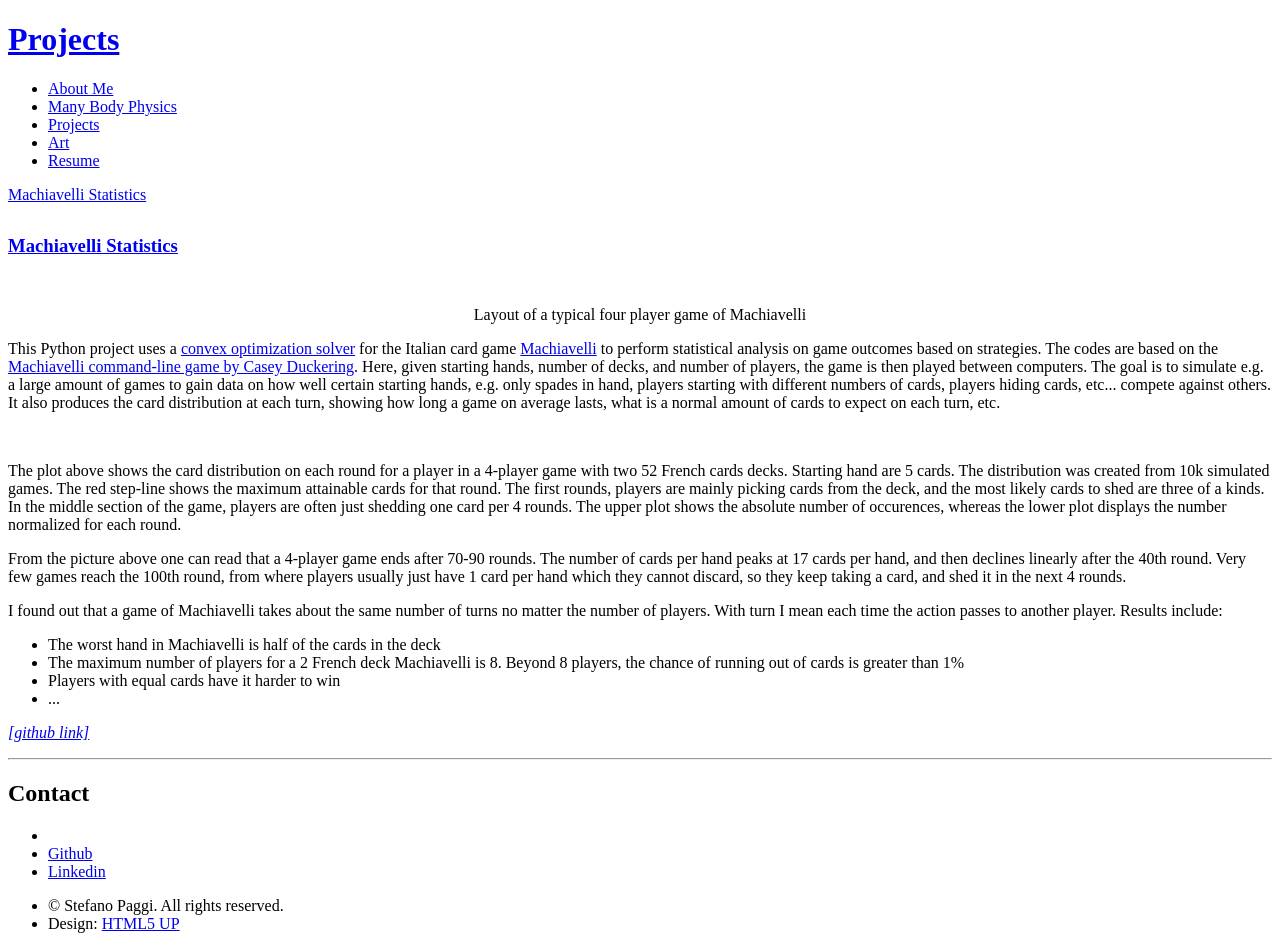
==== projects.html @ 563236f2 "Add files via upload" ====
<!DOCTYPE HTML>
<!--
	Helios by HTML5 UP
	html5up.net | @ajlkn
	Free for personal and commercial use under the CCA 3.0 license (html5up.net/license)
-->
<html>

<head>
	<title>Projects</title>
	<meta charset="utf-8" />
	<meta name="viewport" content="width=device-width, initial-scale=1, user-scalable=no" />
	<link rel="stylesheet" href="assets/css/main.css" />
	<noscript>
		<link rel="stylesheet" href="assets/css/noscript.css" />
	</noscript>
</head>

<body class="no-sidebar is-preload">
	<div id="page-wrapper">

		<!-- Header -->
		<div id="header_home">

			<!-- Inner -->
			<div class="inner">
				<header>
					<h1><a href="#" id="logo">Projects</a></h1>
				</header>
			</div>

			<!-- Nav -->
			<nav id="nav">
				<ul>
					<li><a href="home.html">About Me</a></li>
					<li><a href="research.html">Many Body Physics</a></li>
					<li><a href="#">Projects</a></li>
					<li><a href="art.html">Art</a></li>
					<li><a href="resume.html">Resume</a></li>
				</ul>
			</nav>

		</div>

		<!-- Main -->
		<div class="wrapper style1">

			<div class="container">
				<div class="row gtr-200">
					<div class="col-2 col-12-mobile" id="content">

					</div>
					<div class="col-3 col-12-mobile" id="content">
						<p><a href="#machiavelli">Machiavelli Statistics</a></p>
					</div>
					<div class="col-5 col-12-mobile" id="content">


						<article id="main" class="special">

							<h3 style="line-height: 2.5em"><a id="machiavelli" href="#">Machiavelli Statistics</a></h3>
							<figure class="image featured">
								<img src="images/layout3.png" alt="" />
								<figcaption>
									<center>
										Layout of a typical four player game of Machiavelli
									</center>
								</figcaption>
							</figure>
							<p>
								This Python project uses a <a href="https://en.wikipedia.org/wiki/Convex_optimization"
									target="_blank">convex optimization solver</a>
								for the Italian card game <a
									href="https://en.wikipedia.org/wiki/Machiavelli_(Italian_card_game)"
									target="_blank">Machiavelli</a>
								to perform statistical analysis on game outcomes based on strategies.

								The codes are based on the <a href="https://github.com/cduck/machiavelli"
									target="_blank">Machiavelli command-line game by Casey
									Duckering</a>. Here, given starting hands, number of
								decks, and number of players,
								the game is then played between computers. The goal is to simulate e.g. a large amount
								of games to gain data on how well certain starting hands, e.g. only spades in hand,
								players
								starting with different numbers of cards, players hiding cards, etc... compete against
								others.

								It also produces the card distribution at each turn, showing how long a game on
								average lasts, what is a normal amount of cards to expect on each turn, etc.

							</p>

<figure class="image featured">
								<img src="images/machia_4player_stats.png" alt="" />
								<figcaption>
									<center>
									</center>
								</figcaption>
							</figure>
							
							<p>
								The plot above shows the card distribution on each round for a player in a 4-player game
								with two 52 French cards decks.
								Starting hand are 5 cards.
								The distribution was created from 10k simulated games.
								The red step-line shows the maximum attainable cards for that round. The first rounds,
								players are mainly picking cards from
								the deck, and the most likely cards to shed are three of a kinds. In the middle section
								of the game, players are often just shedding
								one card per 4 rounds.
								The upper plot shows the absolute number of occurences, whereas the lower plot displays
								the number normalized for each round.
							</p>
							<p>
								From the picture above one can read that a 4-player game ends after 70-90 rounds. The
								number of cards per hand peaks at 17 cards per hand, and
								then declines linearly after the 40th round. Very few games reach the 100th round, from
								where players usually just have 1 card per hand which they
								cannot discard, so they keep taking a card, and shed it in the next 4 rounds.

							</p>

							<p>
								I found out that a game of Machiavelli takes about the same number of turns no matter
								the
								number of players.
								With turn I mean each time the action passes to another player.
								Results include:
							<ul>
								<li>The worst hand in Machiavelli is half of the cards in the deck</li>
								<li>The maximum number of players for a 2 French deck Machiavelli is 8. Beyond 8
									players,
									the chance of running out of cards is greater than 1%</li>
								<li>
									Players with equal cards have it harder to win
								</li>
								<li>...</li>
							</ul>
							</p>
							<p>
								<a href="https://github.com/paggist/MachiavelliStatistics/tree/main" target="_blank"><i>[github link]</i></a>
							</p>
							<p></p>
							<p></p>
						</article>

					</div>
					<hr />
				</div>
			</div>

		</div>

		<!-- Footer -->
		<div id="footer">
			<div class="container">

				<div class="row">
					<div class="col-12">

						<!-- Contact -->
						<section class="contact">
							<header>
								<h2>Contact</h2>
							</header>

							<ul class="icons">


								<li><a href="mailto:stefanopaggi@ymail.com" class="fa fa-envelope"></a></li>

								<li><a href="https://github.com/paggist" target="_blank"
										class="icon brands fa-github"><span class="label">Github</span></a></li>
								<li><a href="https://www.linkedin.com/in/spaggi" class="icon brands fa-linkedin-in"
										target="_blank"><span class="label">Linkedin</span></a>
								</li>
							</ul>
						</section>

						<!-- Copyright -->
						<div class="copyright">
							<ul class="menu">
								<li>&copy; Stefano Paggi. All rights reserved.</li>
								<li>Design: <a href="http://html5up.net">HTML5 UP</a></li>
							</ul>
						</div>

					</div>

				</div>
			</div>
		</div>

	</div>

	<!-- Scripts -->
	<script src="assets/js/jquery.min.js"></script>
	<script src="assets/js/jquery.dropotron.min.js"></script>
	<script src="assets/js/jquery.scrolly.min.js"></script>
	<script src="assets/js/jquery.scrollex.min.js"></script>
	<script src="assets/js/browser.min.js"></script>
	<script src="assets/js/breakpoints.min.js"></script>
	<script src="assets/js/util.js"></script>
	<script src="assets/js/main.js"></script>

</body>

</html>
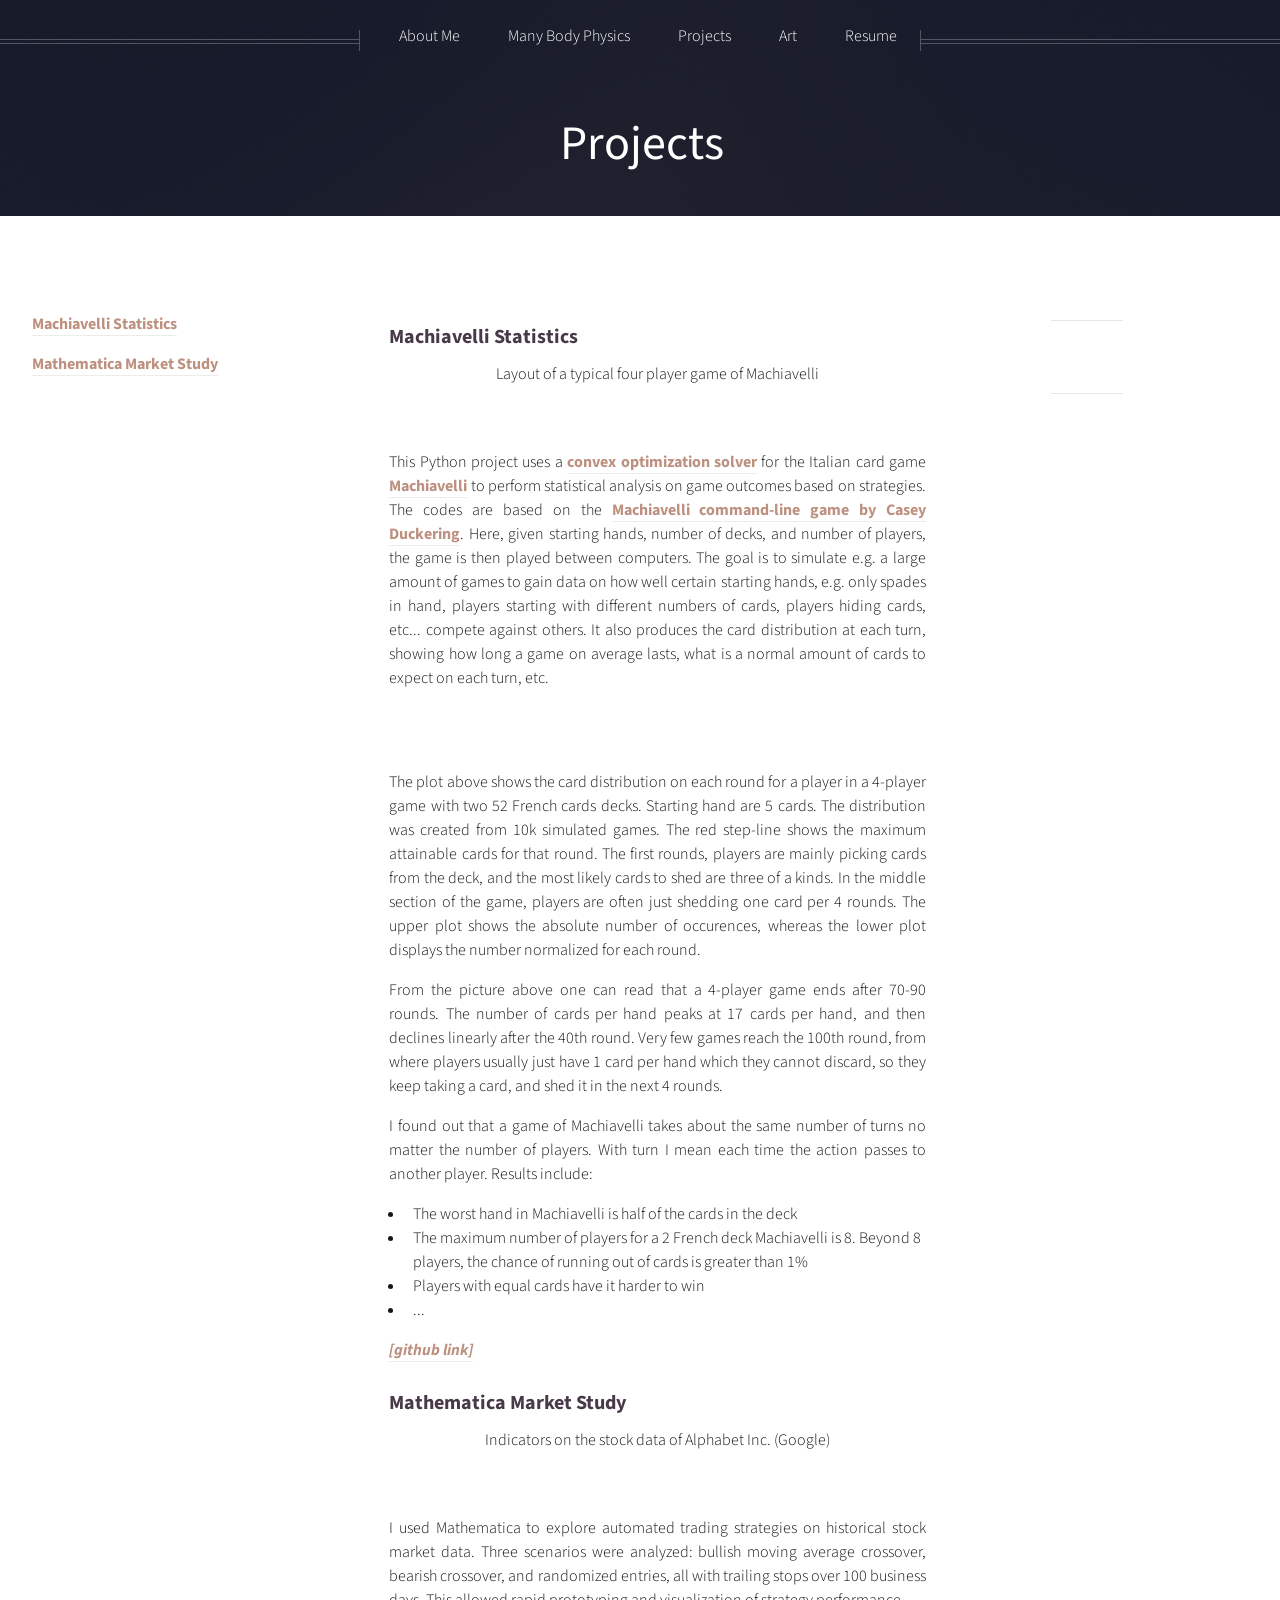
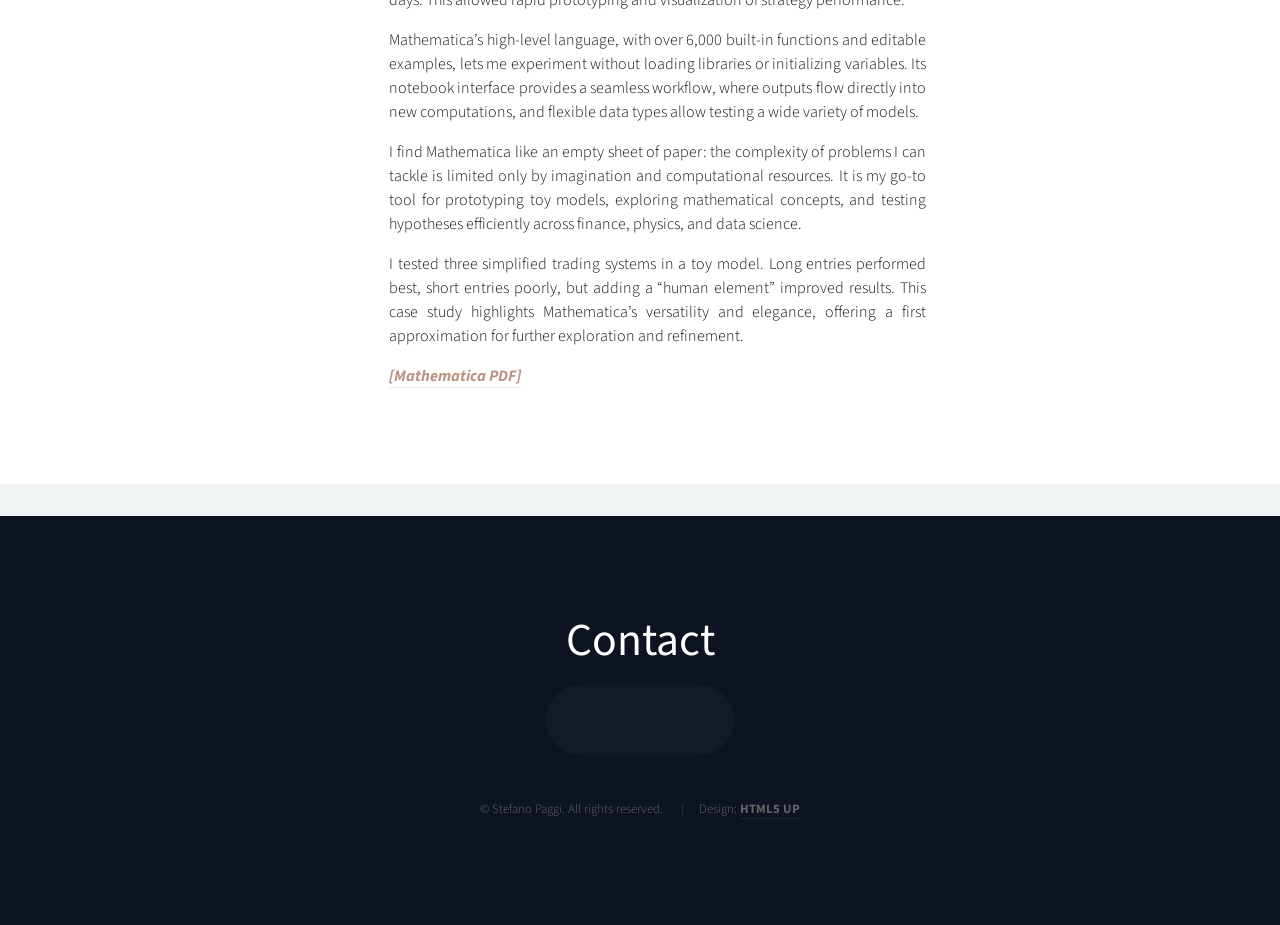
==== commit 82faf5a0: "updated projects" ====
--- a/projects.html
+++ b/projects.html
@@ -25,14 +25,14 @@
 			<!-- Inner -->
 			<div class="inner">
 				<header>
-					<h1><a href="#" id="logo">Projects</a></h1>
+					<h1>Projects</h1>
 				</header>
 			</div>
 
 			<!-- Nav -->
 			<nav id="nav">
 				<ul>
-					<li><a href="home.html">About Me</a></li>
+					<li><a href="index.html">About Me</a></li>
 					<li><a href="research.html">Many Body Physics</a></li>
 					<li><a href="#">Projects</a></li>
 					<li><a href="art.html">Art</a></li>
@@ -47,13 +47,15 @@
 
 			<div class="container">
 				<div class="row gtr-200">
-					<div class="col-2 col-12-mobile" id="content">
-
-					</div>
+					
 					<div class="col-3 col-12-mobile" id="content">
-						<p><a href="#machiavelli">Machiavelli Statistics</a></p>
-					</div>
-					<div class="col-5 col-12-mobile" id="content">
+					  <p><a href="#machiavelli">Machiavelli Statistics</a></p>
+					  <p><a href="#marketstudy">Mathematica Market Study</a></p>
+					</div>
+					<div class="col-1 col-12-mobile" id="content">
+
+					</div>
+					<div class="col-5 col-12-mobile" id="sidebar_center">
 
 
 						<article id="main" class="special">
@@ -143,7 +145,31 @@
 							<p></p>
 							<p></p>
 						</article>
-
+<article id="main" class="special">
+
+							<h3 style="line-height: 2.5em"><a id="marketstudy" href="#">Mathematica Market Study</a></h3>
+							<figure class="image featured">
+								<img src="images/marketdata.png" alt="" />
+								<figcaption>
+									<center>
+										Indicators on the stock data of Alphabet Inc. (Google)
+									</center>
+								</figcaption>
+							</figure>
+							<p>
+							  I used Mathematica to explore automated trading strategies on historical stock market data. Three scenarios were analyzed: bullish moving average crossover, bearish crossover, and randomized entries, all with trailing stops over 100 business days. This allowed rapid prototyping and visualization of strategy performance.
+</p><p>
+Mathematica’s high-level language, with over 6,000 built-in functions and editable examples, lets me experiment without loading libraries or initializing variables. Its notebook interface provides a seamless workflow, where outputs flow directly into new computations, and flexible data types allow testing a wide variety of models.
+</p><p>
+I find Mathematica like an empty sheet of paper: the complexity of problems I can tackle is limited only by imagination and computational resources. It is my go-to tool for prototyping toy models, exploring mathematical concepts, and testing hypotheses efficiently across finance, physics, and data science.
+</p><p>
+							  I tested three simplified trading systems in a toy model. Long entries performed best, short entries poorly, but adding a “human element” improved results. This case study highlights Mathematica’s versatility and elegance, offering a first approximation for further exploration and refinement.
+							</p>
+
+		<p>
+								<a href="marcon_casestudy_mathematica_v3.pdf" target="_blank"><i>[Mathematica PDF]</i></a>
+		</p>
+</article>
 					</div>
 					<hr />
 				</div>
@@ -205,4 +231,4 @@
 
 </body>
 
-</html>+</html>
--- a/assets/css/main.css
+++ b/assets/css/main.css
@@ -0,0 +1,3380 @@
+@import url("https://fonts.googleapis.com/css?family=Source+Sans+Pro:300,300italic,400,400italic,600");
+@import url("fontawesome-all.min.css");
+
+/*
+	Helios by HTML5 UP
+	html5up.net | @ajlkn
+	Free for personal and commercial use under the CCA 3.0 license (html5up.net/license)
+*/
+
+html, body, div, span, applet, object,
+iframe, h1, h2, h3, h4, h5, h6, p, blockquote,
+pre, a, abbr, acronym, address, big, cite,
+code, del, dfn, em, img, ins, kbd, q, s, samp,
+small, strike, strong, sub, sup, tt, var, b,
+u, i, center, dl, dt, dd, ol, ul, li, fieldset,
+form, label, legend, table, caption, tbody,
+tfoot, thead, tr, th, td, article, aside,
+canvas, details, embed, figure, figcaption,
+footer, header, hgroup, menu, nav, output, ruby,
+section, summary, time, mark, audio, video {
+	margin: 0;
+	padding: 0;
+	border: 0;
+	font-size: 100%;
+	font: inherit;
+	vertical-align: baseline;}
+
+article, aside, details, figcaption, figure,
+footer, header, hgroup, menu, nav, section {
+	display: block;}
+
+body {
+	line-height: 1;
+}
+
+ol, ul {
+	list-style: none;
+}
+
+blockquote, q {
+	quotes: none;
+}
+
+	blockquote:before, blockquote:after, q:before, q:after {
+		content: '';
+		content: none;
+	}
+
+table {
+	border-collapse: collapse;
+	border-spacing: 0;
+}
+
+body {
+	-webkit-text-size-adjust: none;
+}
+
+mark {
+	background-color: transparent;
+	color: inherit;
+}
+
+input::-moz-focus-inner {
+	border: 0;
+	padding: 0;
+}
+
+input, select, textarea {
+	-moz-appearance: none;
+	-webkit-appearance: none;
+	-ms-appearance: none;
+	appearance: none;
+}
+
+/* Basic */
+
+	html {
+		box-sizing: border-box;
+	}
+
+	*, *:before, *:after {
+		box-sizing: inherit;
+	}
+
+	body {
+		background: #f0f4f4;
+		color: #171717;
+		font-size: 15pt;
+		line-height: 1.85em;
+		font-family: 'Source Sans Pro', sans-serif;
+		font-weight: 300;
+	}
+
+		body.is-preload *, body.is-preload *:before, body.is-preload *:after {
+			-moz-animation: none !important;
+			-webkit-animation: none !important;
+			-ms-animation: none !important;
+			animation: none !important;
+			-moz-transition: none !important;
+			-webkit-transition: none !important;
+			-ms-transition: none !important;
+			transition: none !important;
+		}
+
+	input, textarea, select {
+		font-size: 15pt;
+		line-height: 1.85em;
+		font-family: 'Source Sans Pro', sans-serif;
+		font-weight: 300;
+	}
+
+	h1, h2, h3, h4, h5, h6 {
+		font-weight: 400;
+		color: #483949;
+		line-height: 1.25em;
+	}
+
+	h1 a, h2 a, h3 a, h4 a, h5 a, h6 a {
+		color: inherit;
+		text-decoration: none;
+		border-bottom-color: transparent;
+	}
+
+	h1 strong, h2 strong, h3 strong, h4 strong, h5 strong, h6 strong {
+		font-weight: 600;
+	}
+
+	h2 {
+		font-size: 2.85em;
+	}
+
+	h3 {
+		font-size: 1.25em;
+	}
+
+	h4 {
+		font-size: 1em;
+		margin: 0 0 0.25em 0;
+	}
+
+	strong, b {
+		font-weight: 400;
+		color: #483949;
+	}
+
+	em, i {
+		font-style: italic;
+	}
+
+	a {
+	    color: #bd907f;
+	    font-weight: bold;
+		border-bottom: solid 1px rgba(128, 128, 128, 0.15);
+		text-decoration: none;
+		-moz-transition: background-color 0.35s ease-in-out, color 0.35s ease-in-out, border-bottom-color 0.35s ease-in-out;
+		-webkit-transition: background-color 0.35s ease-in-out, color 0.35s ease-in-out, border-bottom-color 0.35s ease-in-out;
+		-ms-transition: background-color 0.35s ease-in-out, color 0.35s ease-in-out, border-bottom-color 0.35s ease-in-out;
+		transition: background-color 0.35s ease-in-out, color 0.35s ease-in-out, border-bottom-color 0.35s ease-in-out;
+	}
+
+		a:hover {
+			color: #ef8376;
+			border-bottom-color: transparent;
+		}
+
+	sub {
+		position: relative;
+		top: 0.5em;
+		font-size: 0.8em;
+	}
+
+	sup {
+		position: relative;
+		top: -0.5em;
+		font-size: 0.8em;
+	}
+
+	blockquote {
+		border-left: solid 0.5em #ddd;
+		padding: 1em 0 1em 2em;
+		font-style: italic;
+	}
+
+	p, ul, ol, dl, table {
+		margin-bottom: 1em;
+	}
+
+	p {
+		text-align: justify;
+	}
+
+	br.clear {
+		clear: both;
+	}
+
+	hr {
+		position: relative;
+		display: block;
+		border: 0;
+		top: 4.5em;
+		margin-bottom: 9em;
+		height: 6px;
+		border-top: solid 1px rgba(128, 128, 128, 0.2);
+		border-bottom: solid 1px rgba(128, 128, 128, 0.2);
+	}
+
+		hr:before, hr:after {
+			content: '';
+			position: absolute;
+			top: -8px;
+			display: block;
+			width: 1px;
+			height: 21px;
+			background: rgba(128, 128, 128, 0.2);
+		}
+
+		hr:before {
+			left: -1px;
+		}
+
+		hr:after {
+			right: -1px;
+		}
+
+	.timestamp {
+		color: rgba(128, 128, 128, 0.75);
+		font-size: 0.8em;
+	}
+
+/* Container */
+
+	.container {
+		margin: 0 auto;
+		max-width: 100%;
+		width: 1400px;
+	}
+
+		@media screen and (max-width: 1680px) {
+
+			.container {
+				width: 1200px;
+			}
+
+		}
+
+		@media screen and (max-width: 1280px) {
+
+			.container {
+				width: 100%;
+			}
+
+		}
+
+		@media screen and (max-width: 960px) {
+
+			.container {
+				width: 100%;
+			}
+
+		}
+
+		@media screen and (max-width: 840px) {
+
+			.container {
+				width: 100%;
+			}
+
+		}
+
+		@media screen and (max-width: 736px) {
+
+			.container {
+				width: 100%;
+			}
+
+		}
+
+/* Row */
+
+	.row {
+		display: flex;
+		flex-wrap: wrap;
+		box-sizing: border-box;
+		align-items: stretch;
+	}
+
+		.row > * {
+			box-sizing: border-box;
+		}
+
+		.row.gtr-uniform > * > :last-child {
+			margin-bottom: 0;
+		}
+
+		.row.aln-left {
+			justify-content: flex-start;
+		}
+
+		.row.aln-center {
+			justify-content: center;
+		}
+
+		.row.aln-right {
+			justify-content: flex-end;
+		}
+
+		.row.aln-top {
+			align-items: flex-start;
+		}
+
+		.row.aln-middle {
+			align-items: center;
+		}
+
+		.row.aln-bottom {
+			align-items: flex-end;
+		}
+
+		.row > .imp {
+			order: -1;
+		}
+
+		.row > .col-1 {
+			width: 8.33333%;
+		}
+
+		.row > .off-1 {
+			margin-left: 8.33333%;
+		}
+
+		.row > .col-2 {
+			width: 16.66667%;
+		}
+
+		.row > .off-2 {
+			margin-left: 16.66667%;
+		}
+
+		.row > .col-3 {
+			width: 25%;
+		}
+
+		.row > .off-3 {
+			margin-left: 25%;
+		}
+
+		.row > .col-4 {
+			width: 33.33333%;
+		}
+
+		.row > .off-4 {
+			margin-left: 33.33333%;
+		}
+
+		.row > .col-5 {
+			width: 41.66667%;
+		}
+
+		.row > .off-5 {
+			margin-left: 41.66667%;
+		}
+
+		.row > .col-6 {
+			width: 50%;
+		}
+
+		.row > .off-6 {
+			margin-left: 50%;
+		}
+
+		.row > .col-7 {
+			width: 58.33333%;
+		}
+
+		.row > .off-7 {
+			margin-left: 58.33333%;
+		}
+
+		.row > .col-8 {
+			width: 66.66667%;
+		}
+
+		.row > .off-8 {
+			margin-left: 66.66667%;
+		}
+
+		.row > .col-9 {
+			width: 75%;
+		}
+
+		.row > .off-9 {
+			margin-left: 75%;
+		}
+
+		.row > .col-10 {
+			width: 83.33333%;
+		}
+
+		.row > .off-10 {
+			margin-left: 83.33333%;
+		}
+
+		.row > .col-11 {
+			width: 91.66667%;
+		}
+
+		.row > .off-11 {
+			margin-left: 91.66667%;
+		}
+
+		.row > .col-12 {
+			width: 100%;
+		}
+
+		.row > .off-12 {
+			margin-left: 100%;
+		}
+
+		.row.gtr-0 {
+			margin-top: 0px;
+			margin-left: 0px;
+		}
+
+			.row.gtr-0 > * {
+				padding: 0px 0 0 0px;
+			}
+
+			.row.gtr-0.gtr-uniform {
+				margin-top: 0px;
+			}
+
+				.row.gtr-0.gtr-uniform > * {
+					padding-top: 0px;
+				}
+
+		.row.gtr-25 {
+			margin-top: -10px;
+			margin-left: -10px;
+		}
+
+			.row.gtr-25 > * {
+				padding: 10px 0 0 10px;
+			}
+
+			.row.gtr-25.gtr-uniform {
+				margin-top: -10px;
+			}
+
+				.row.gtr-25.gtr-uniform > * {
+					padding-top: 10px;
+				}
+
+		.row.gtr-50 {
+			margin-top: -20px;
+			margin-left: -20px;
+		}
+
+			.row.gtr-50 > * {
+				padding: 20px 0 0 20px;
+			}
+
+			.row.gtr-50.gtr-uniform {
+				margin-top: -20px;
+			}
+
+				.row.gtr-50.gtr-uniform > * {
+					padding-top: 20px;
+				}
+
+		.row {
+			margin-top: -40px;
+			margin-left: -40px;
+		}
+
+			.row > * {
+				padding: 40px 0 0 40px;
+			}
+
+			.row.gtr-uniform {
+				margin-top: -40px;
+			}
+
+				.row.gtr-uniform > * {
+					padding-top: 40px;
+				}
+
+		.row.gtr-150 {
+			margin-top: -60px;
+			margin-left: -60px;
+		}
+
+			.row.gtr-150 > * {
+				padding: 60px 0 0 60px;
+			}
+
+			.row.gtr-150.gtr-uniform {
+				margin-top: -60px;
+			}
+
+				.row.gtr-150.gtr-uniform > * {
+					padding-top: 60px;
+				}
+
+		.row.gtr-200 {
+			margin-top: -80px;
+			margin-left: -80px;
+		}
+
+			.row.gtr-200 > * {
+				padding: 80px 0 0 80px;
+			}
+
+			.row.gtr-200.gtr-uniform {
+				margin-top: -80px;
+			}
+
+				.row.gtr-200.gtr-uniform > * {
+					padding-top: 80px;
+				}
+
+		@media screen and (max-width: 1680px) {
+
+			.row {
+				display: flex;
+				flex-wrap: wrap;
+				box-sizing: border-box;
+				align-items: stretch;
+			}
+
+				.row > * {
+					box-sizing: border-box;
+				}
+
+				.row.gtr-uniform > * > :last-child {
+					margin-bottom: 0;
+				}
+
+				.row.aln-left {
+					justify-content: flex-start;
+				}
+
+				.row.aln-center {
+					justify-content: center;
+				}
+
+				.row.aln-right {
+					justify-content: flex-end;
+				}
+
+				.row.aln-top {
+					align-items: flex-start;
+				}
+
+				.row.aln-middle {
+					align-items: center;
+				}
+
+				.row.aln-bottom {
+					align-items: flex-end;
+				}
+
+				.row > .imp-wide {
+					order: -1;
+				}
+
+				.row > .col-1-wide {
+					width: 8.33333%;
+				}
+
+				.row > .off-1-wide {
+					margin-left: 8.33333%;
+				}
+
+				.row > .col-2-wide {
+					width: 16.66667%;
+				}
+
+				.row > .off-2-wide {
+					margin-left: 16.66667%;
+				}
+
+				.row > .col-3-wide {
+					width: 25%;
+				}
+
+				.row > .off-3-wide {
+					margin-left: 25%;
+				}
+
+				.row > .col-4-wide {
+					width: 33.33333%;
+				}
+
+				.row > .off-4-wide {
+					margin-left: 33.33333%;
+				}
+
+				.row > .col-5-wide {
+					width: 41.66667%;
+				}
+
+				.row > .off-5-wide {
+					margin-left: 41.66667%;
+				}
+
+				.row > .col-6-wide {
+					width: 50%;
+				}
+
+				.row > .off-6-wide {
+					margin-left: 50%;
+				}
+
+				.row > .col-7-wide {
+					width: 58.33333%;
+				}
+
+				.row > .off-7-wide {
+					margin-left: 58.33333%;
+				}
+
+				.row > .col-8-wide {
+					width: 66.66667%;
+				}
+
+				.row > .off-8-wide {
+					margin-left: 66.66667%;
+				}
+
+				.row > .col-9-wide {
+					width: 75%;
+				}
+
+				.row > .off-9-wide {
+					margin-left: 75%;
+				}
+
+				.row > .col-10-wide {
+					width: 83.33333%;
+				}
+
+				.row > .off-10-wide {
+					margin-left: 83.33333%;
+				}
+
+				.row > .col-11-wide {
+					width: 91.66667%;
+				}
+
+				.row > .off-11-wide {
+					margin-left: 91.66667%;
+				}
+
+				.row > .col-12-wide {
+					width: 100%;
+				}
+
+				.row > .off-12-wide {
+					margin-left: 100%;
+				}
+
+				.row.gtr-0 {
+					margin-top: 0px;
+					margin-left: 0px;
+				}
+
+					.row.gtr-0 > * {
+						padding: 0px 0 0 0px;
+					}
+
+					.row.gtr-0.gtr-uniform {
+						margin-top: 0px;
+					}
+
+						.row.gtr-0.gtr-uniform > * {
+							padding-top: 0px;
+						}
+
+				.row.gtr-25 {
+					margin-top: -10px;
+					margin-left: -10px;
+				}
+
+					.row.gtr-25 > * {
+						padding: 10px 0 0 10px;
+					}
+
+					.row.gtr-25.gtr-uniform {
+						margin-top: -10px;
+					}
+
+						.row.gtr-25.gtr-uniform > * {
+							padding-top: 10px;
+						}
+
+				.row.gtr-50 {
+					margin-top: -20px;
+					margin-left: -20px;
+				}
+
+					.row.gtr-50 > * {
+						padding: 20px 0 0 20px;
+					}
+
+					.row.gtr-50.gtr-uniform {
+						margin-top: -20px;
+					}
+
+						.row.gtr-50.gtr-uniform > * {
+							padding-top: 20px;
+						}
+
+				.row {
+					margin-top: -40px;
+					margin-left: -40px;
+				}
+
+					.row > * {
+						padding: 40px 0 0 40px;
+					}
+
+					.row.gtr-uniform {
+						margin-top: -40px;
+					}
+
+						.row.gtr-uniform > * {
+							padding-top: 40px;
+						}
+
+				.row.gtr-150 {
+					margin-top: -60px;
+					margin-left: -60px;
+				}
+
+					.row.gtr-150 > * {
+						padding: 60px 0 0 60px;
+					}
+
+					.row.gtr-150.gtr-uniform {
+						margin-top: -60px;
+					}
+
+						.row.gtr-150.gtr-uniform > * {
+							padding-top: 60px;
+						}
+
+				.row.gtr-200 {
+					margin-top: -80px;
+					margin-left: -80px;
+				}
+
+					.row.gtr-200 > * {
+						padding: 80px 0 0 80px;
+					}
+
+					.row.gtr-200.gtr-uniform {
+						margin-top: -80px;
+					}
+
+						.row.gtr-200.gtr-uniform > * {
+							padding-top: 80px;
+						}
+
+		}
+
+		@media screen and (max-width: 1280px) {
+
+			.row {
+				display: flex;
+				flex-wrap: wrap;
+				box-sizing: border-box;
+				align-items: stretch;
+			}
+
+				.row > * {
+					box-sizing: border-box;
+				}
+
+				.row.gtr-uniform > * > :last-child {
+					margin-bottom: 0;
+				}
+
+				.row.aln-left {
+					justify-content: flex-start;
+				}
+
+				.row.aln-center {
+					justify-content: center;
+				}
+
+				.row.aln-right {
+					justify-content: flex-end;
+				}
+
+				.row.aln-top {
+					align-items: flex-start;
+				}
+
+				.row.aln-middle {
+					align-items: center;
+				}
+
+				.row.aln-bottom {
+					align-items: flex-end;
+				}
+
+				.row > .imp-normal {
+					order: -1;
+				}
+
+				.row > .col-1-normal {
+					width: 8.33333%;
+				}
+
+				.row > .off-1-normal {
+					margin-left: 8.33333%;
+				}
+
+				.row > .col-2-normal {
+					width: 16.66667%;
+				}
+
+				.row > .off-2-normal {
+					margin-left: 16.66667%;
+				}
+
+				.row > .col-3-normal {
+					width: 25%;
+				}
+
+				.row > .off-3-normal {
+					margin-left: 25%;
+				}
+
+				.row > .col-4-normal {
+					width: 33.33333%;
+				}
+
+				.row > .off-4-normal {
+					margin-left: 33.33333%;
+				}
+
+				.row > .col-5-normal {
+					width: 41.66667%;
+				}
+
+				.row > .off-5-normal {
+					margin-left: 41.66667%;
+				}
+
+				.row > .col-6-normal {
+					width: 50%;
+				}
+
+				.row > .off-6-normal {
+					margin-left: 50%;
+				}
+
+				.row > .col-7-normal {
+					width: 58.33333%;
+				}
+
+				.row > .off-7-normal {
+					margin-left: 58.33333%;
+				}
+
+				.row > .col-8-normal {
+					width: 66.66667%;
+				}
+
+				.row > .off-8-normal {
+					margin-left: 66.66667%;
+				}
+
+				.row > .col-9-normal {
+					width: 75%;
+				}
+
+				.row > .off-9-normal {
+					margin-left: 75%;
+				}
+
+				.row > .col-10-normal {
+					width: 83.33333%;
+				}
+
+				.row > .off-10-normal {
+					margin-left: 83.33333%;
+				}
+
+				.row > .col-11-normal {
+					width: 91.66667%;
+				}
+
+				.row > .off-11-normal {
+					margin-left: 91.66667%;
+				}
+
+				.row > .col-12-normal {
+					width: 100%;
+				}
+
+				.row > .off-12-normal {
+					margin-left: 100%;
+				}
+
+				.row.gtr-0 {
+					margin-top: 0px;
+					margin-left: 0px;
+				}
+
+					.row.gtr-0 > * {
+						padding: 0px 0 0 0px;
+					}
+
+					.row.gtr-0.gtr-uniform {
+						margin-top: 0px;
+					}
+
+						.row.gtr-0.gtr-uniform > * {
+							padding-top: 0px;
+						}
+
+				.row.gtr-25 {
+					margin-top: -9px;
+					margin-left: -9px;
+				}
+
+					.row.gtr-25 > * {
+						padding: 9px 0 0 9px;
+					}
+
+					.row.gtr-25.gtr-uniform {
+						margin-top: -9px;
+					}
+
+						.row.gtr-25.gtr-uniform > * {
+							padding-top: 9px;
+						}
+
+				.row.gtr-50 {
+					margin-top: -18px;
+					margin-left: -18px;
+				}
+
+					.row.gtr-50 > * {
+						padding: 18px 0 0 18px;
+					}
+
+					.row.gtr-50.gtr-uniform {
+						margin-top: -18px;
+					}
+
+						.row.gtr-50.gtr-uniform > * {
+							padding-top: 18px;
+						}
+
+				.row {
+					margin-top: -36px;
+					margin-left: -36px;
+				}
+
+					.row > * {
+						padding: 36px 0 0 36px;
+					}
+
+					.row.gtr-uniform {
+						margin-top: -36px;
+					}
+
+						.row.gtr-uniform > * {
+							padding-top: 36px;
+						}
+
+				.row.gtr-150 {
+					margin-top: -54px;
+					margin-left: -54px;
+				}
+
+					.row.gtr-150 > * {
+						padding: 54px 0 0 54px;
+					}
+
+					.row.gtr-150.gtr-uniform {
+						margin-top: -54px;
+					}
+
+						.row.gtr-150.gtr-uniform > * {
+							padding-top: 54px;
+						}
+
+				.row.gtr-200 {
+					margin-top: -72px;
+					margin-left: -72px;
+				}
+
+					.row.gtr-200 > * {
+						padding: 72px 0 0 72px;
+					}
+
+					.row.gtr-200.gtr-uniform {
+						margin-top: -72px;
+					}
+
+						.row.gtr-200.gtr-uniform > * {
+							padding-top: 72px;
+						}
+
+		}
+
+		@media screen and (max-width: 960px) {
+
+			.row {
+				display: flex;
+				flex-wrap: wrap;
+				box-sizing: border-box;
+				align-items: stretch;
+			}
+
+				.row > * {
+					box-sizing: border-box;
+				}
+
+				.row.gtr-uniform > * > :last-child {
+					margin-bottom: 0;
+				}
+
+				.row.aln-left {
+					justify-content: flex-start;
+				}
+
+				.row.aln-center {
+					justify-content: center;
+				}
+
+				.row.aln-right {
+					justify-content: flex-end;
+				}
+
+				.row.aln-top {
+					align-items: flex-start;
+				}
+
+				.row.aln-middle {
+					align-items: center;
+				}
+
+				.row.aln-bottom {
+					align-items: flex-end;
+				}
+
+				.row > .imp-narrow {
+					order: -1;
+				}
+
+				.row > .col-1-narrow {
+					width: 8.33333%;
+				}
+
+				.row > .off-1-narrow {
+					margin-left: 8.33333%;
+				}
+
+				.row > .col-2-narrow {
+					width: 16.66667%;
+				}
+
+				.row > .off-2-narrow {
+					margin-left: 16.66667%;
+				}
+
+				.row > .col-3-narrow {
+					width: 25%;
+				}
+
+				.row > .off-3-narrow {
+					margin-left: 25%;
+				}
+
+				.row > .col-4-narrow {
+					width: 33.33333%;
+				}
+
+				.row > .off-4-narrow {
+					margin-left: 33.33333%;
+				}
+
+				.row > .col-5-narrow {
+					width: 41.66667%;
+				}
+
+				.row > .off-5-narrow {
+					margin-left: 41.66667%;
+				}
+
+				.row > .col-6-narrow {
+					width: 50%;
+				}
+
+				.row > .off-6-narrow {
+					margin-left: 50%;
+				}
+
+				.row > .col-7-narrow {
+					width: 58.33333%;
+				}
+
+				.row > .off-7-narrow {
+					margin-left: 58.33333%;
+				}
+
+				.row > .col-8-narrow {
+					width: 66.66667%;
+				}
+
+				.row > .off-8-narrow {
+					margin-left: 66.66667%;
+				}
+
+				.row > .col-9-narrow {
+					width: 75%;
+				}
+
+				.row > .off-9-narrow {
+					margin-left: 75%;
+				}
+
+				.row > .col-10-narrow {
+					width: 83.33333%;
+				}
+
+				.row > .off-10-narrow {
+					margin-left: 83.33333%;
+				}
+
+				.row > .col-11-narrow {
+					width: 91.66667%;
+				}
+
+				.row > .off-11-narrow {
+					margin-left: 91.66667%;
+				}
+
+				.row > .col-12-narrow {
+					width: 100%;
+				}
+
+				.row > .off-12-narrow {
+					margin-left: 100%;
+				}
+
+				.row.gtr-0 {
+					margin-top: 0px;
+					margin-left: 0px;
+				}
+
+					.row.gtr-0 > * {
+						padding: 0px 0 0 0px;
+					}
+
+					.row.gtr-0.gtr-uniform {
+						margin-top: 0px;
+					}
+
+						.row.gtr-0.gtr-uniform > * {
+							padding-top: 0px;
+						}
+
+				.row.gtr-25 {
+					margin-top: -8px;
+					margin-left: -8px;
+				}
+
+					.row.gtr-25 > * {
+						padding: 8px 0 0 8px;
+					}
+
+					.row.gtr-25.gtr-uniform {
+						margin-top: -8px;
+					}
+
+						.row.gtr-25.gtr-uniform > * {
+							padding-top: 8px;
+						}
+
+				.row.gtr-50 {
+					margin-top: -16px;
+					margin-left: -16px;
+				}
+
+					.row.gtr-50 > * {
+						padding: 16px 0 0 16px;
+					}
+
+					.row.gtr-50.gtr-uniform {
+						margin-top: -16px;
+					}
+
+						.row.gtr-50.gtr-uniform > * {
+							padding-top: 16px;
+						}
+
+				.row {
+					margin-top: -32px;
+					margin-left: -32px;
+				}
+
+					.row > * {
+						padding: 32px 0 0 32px;
+					}
+
+					.row.gtr-uniform {
+						margin-top: -32px;
+					}
+
+						.row.gtr-uniform > * {
+							padding-top: 32px;
+						}
+
+				.row.gtr-150 {
+					margin-top: -48px;
+					margin-left: -48px;
+				}
+
+					.row.gtr-150 > * {
+						padding: 48px 0 0 48px;
+					}
+
+					.row.gtr-150.gtr-uniform {
+						margin-top: -48px;
+					}
+
+						.row.gtr-150.gtr-uniform > * {
+							padding-top: 48px;
+						}
+
+				.row.gtr-200 {
+					margin-top: -64px;
+					margin-left: -64px;
+				}
+
+					.row.gtr-200 > * {
+						padding: 64px 0 0 64px;
+					}
+
+					.row.gtr-200.gtr-uniform {
+						margin-top: -64px;
+					}
+
+						.row.gtr-200.gtr-uniform > * {
+							padding-top: 64px;
+						}
+
+		}
+
+		@media screen and (max-width: 840px) {
+
+			.row {
+				display: flex;
+				flex-wrap: wrap;
+				box-sizing: border-box;
+				align-items: stretch;
+			}
+
+				.row > * {
+					box-sizing: border-box;
+				}
+
+				.row.gtr-uniform > * > :last-child {
+					margin-bottom: 0;
+				}
+
+				.row.aln-left {
+					justify-content: flex-start;
+				}
+
+				.row.aln-center {
+					justify-content: center;
+				}
+
+				.row.aln-right {
+					justify-content: flex-end;
+				}
+
+				.row.aln-top {
+					align-items: flex-start;
+				}
+
+				.row.aln-middle {
+					align-items: center;
+				}
+
+				.row.aln-bottom {
+					align-items: flex-end;
+				}
+
+				.row > .imp-narrower {
+					order: -1;
+				}
+
+				.row > .col-1-narrower {
+					width: 8.33333%;
+				}
+
+				.row > .off-1-narrower {
+					margin-left: 8.33333%;
+				}
+
+				.row > .col-2-narrower {
+					width: 16.66667%;
+				}
+
+				.row > .off-2-narrower {
+					margin-left: 16.66667%;
+				}
+
+				.row > .col-3-narrower {
+					width: 25%;
+				}
+
+				.row > .off-3-narrower {
+					margin-left: 25%;
+				}
+
+				.row > .col-4-narrower {
+					width: 33.33333%;
+				}
+
+				.row > .off-4-narrower {
+					margin-left: 33.33333%;
+				}
+
+				.row > .col-5-narrower {
+					width: 41.66667%;
+				}
+
+				.row > .off-5-narrower {
+					margin-left: 41.66667%;
+				}
+
+				.row > .col-6-narrower {
+					width: 50%;
+				}
+
+				.row > .off-6-narrower {
+					margin-left: 50%;
+				}
+
+				.row > .col-7-narrower {
+					width: 58.33333%;
+				}
+
+				.row > .off-7-narrower {
+					margin-left: 58.33333%;
+				}
+
+				.row > .col-8-narrower {
+					width: 66.66667%;
+				}
+
+				.row > .off-8-narrower {
+					margin-left: 66.66667%;
+				}
+
+				.row > .col-9-narrower {
+					width: 75%;
+				}
+
+				.row > .off-9-narrower {
+					margin-left: 75%;
+				}
+
+				.row > .col-10-narrower {
+					width: 83.33333%;
+				}
+
+				.row > .off-10-narrower {
+					margin-left: 83.33333%;
+				}
+
+				.row > .col-11-narrower {
+					width: 91.66667%;
+				}
+
+				.row > .off-11-narrower {
+					margin-left: 91.66667%;
+				}
+
+				.row > .col-12-narrower {
+					width: 100%;
+				}
+
+				.row > .off-12-narrower {
+					margin-left: 100%;
+				}
+
+				.row.gtr-0 {
+					margin-top: 0px;
+					margin-left: 0px;
+				}
+
+					.row.gtr-0 > * {
+						padding: 0px 0 0 0px;
+					}
+
+					.row.gtr-0.gtr-uniform {
+						margin-top: 0px;
+					}
+
+						.row.gtr-0.gtr-uniform > * {
+							padding-top: 0px;
+						}
+
+				.row.gtr-25 {
+					margin-top: -8px;
+					margin-left: -8px;
+				}
+
+					.row.gtr-25 > * {
+						padding: 8px 0 0 8px;
+					}
+
+					.row.gtr-25.gtr-uniform {
+						margin-top: -8px;
+					}
+
+						.row.gtr-25.gtr-uniform > * {
+							padding-top: 8px;
+						}
+
+				.row.gtr-50 {
+					margin-top: -16px;
+					margin-left: -16px;
+				}
+
+					.row.gtr-50 > * {
+						padding: 16px 0 0 16px;
+					}
+
+					.row.gtr-50.gtr-uniform {
+						margin-top: -16px;
+					}
+
+						.row.gtr-50.gtr-uniform > * {
+							padding-top: 16px;
+						}
+
+				.row {
+					margin-top: -32px;
+					margin-left: -32px;
+				}
+
+					.row > * {
+						padding: 32px 0 0 32px;
+					}
+
+					.row.gtr-uniform {
+						margin-top: -32px;
+					}
+
+						.row.gtr-uniform > * {
+							padding-top: 32px;
+						}
+
+				.row.gtr-150 {
+					margin-top: -48px;
+					margin-left: -48px;
+				}
+
+					.row.gtr-150 > * {
+						padding: 48px 0 0 48px;
+					}
+
+					.row.gtr-150.gtr-uniform {
+						margin-top: -48px;
+					}
+
+						.row.gtr-150.gtr-uniform > * {
+							padding-top: 48px;
+						}
+
+				.row.gtr-200 {
+					margin-top: -64px;
+					margin-left: -64px;
+				}
+
+					.row.gtr-200 > * {
+						padding: 64px 0 0 64px;
+					}
+
+					.row.gtr-200.gtr-uniform {
+						margin-top: -64px;
+					}
+
+						.row.gtr-200.gtr-uniform > * {
+							padding-top: 64px;
+						}
+
+		}
+
+		@media screen and (max-width: 736px) {
+
+			.row {
+				display: flex;
+				flex-wrap: wrap;
+				box-sizing: border-box;
+				align-items: stretch;
+			}
+
+				.row > * {
+					box-sizing: border-box;
+				}
+
+				.row.gtr-uniform > * > :last-child {
+					margin-bottom: 0;
+				}
+
+				.row.aln-left {
+					justify-content: flex-start;
+				}
+
+				.row.aln-center {
+					justify-content: center;
+				}
+
+				.row.aln-right {
+					justify-content: flex-end;
+				}
+
+				.row.aln-top {
+					align-items: flex-start;
+				}
+
+				.row.aln-middle {
+					align-items: center;
+				}
+
+				.row.aln-bottom {
+					align-items: flex-end;
+				}
+
+				.row > .imp-mobile {
+					order: -1;
+				}
+
+				.row > .col-1-mobile {
+					width: 8.33333%;
+				}
+
+				.row > .off-1-mobile {
+					margin-left: 8.33333%;
+				}
+
+				.row > .col-2-mobile {
+					width: 16.66667%;
+				}
+
+				.row > .off-2-mobile {
+					margin-left: 16.66667%;
+				}
+
+				.row > .col-3-mobile {
+					width: 25%;
+				}
+
+				.row > .off-3-mobile {
+					margin-left: 25%;
+				}
+
+				.row > .col-4-mobile {
+					width: 33.33333%;
+				}
+
+				.row > .off-4-mobile {
+					margin-left: 33.33333%;
+				}
+
+				.row > .col-5-mobile {
+					width: 41.66667%;
+				}
+
+				.row > .off-5-mobile {
+					margin-left: 41.66667%;
+				}
+
+				.row > .col-6-mobile {
+					width: 50%;
+				}
+
+				.row > .off-6-mobile {
+					margin-left: 50%;
+				}
+
+				.row > .col-7-mobile {
+					width: 58.33333%;
+				}
+
+				.row > .off-7-mobile {
+					margin-left: 58.33333%;
+				}
+
+				.row > .col-8-mobile {
+					width: 66.66667%;
+				}
+
+				.row > .off-8-mobile {
+					margin-left: 66.66667%;
+				}
+
+				.row > .col-9-mobile {
+					width: 75%;
+				}
+
+				.row > .off-9-mobile {
+					margin-left: 75%;
+				}
+
+				.row > .col-10-mobile {
+					width: 83.33333%;
+				}
+
+				.row > .off-10-mobile {
+					margin-left: 83.33333%;
+				}
+
+				.row > .col-11-mobile {
+					width: 91.66667%;
+				}
+
+				.row > .off-11-mobile {
+					margin-left: 91.66667%;
+				}
+
+				.row > .col-12-mobile {
+					width: 100%;
+				}
+
+				.row > .off-12-mobile {
+					margin-left: 100%;
+				}
+
+				.row.gtr-0 {
+					margin-top: 0px;
+					margin-left: 0px;
+				}
+
+					.row.gtr-0 > * {
+						padding: 0px 0 0 0px;
+					}
+
+					.row.gtr-0.gtr-uniform {
+						margin-top: 0px;
+					}
+
+						.row.gtr-0.gtr-uniform > * {
+							padding-top: 0px;
+						}
+
+				.row.gtr-25 {
+					margin-top: -5px;
+					margin-left: -5px;
+				}
+
+					.row.gtr-25 > * {
+						padding: 5px 0 0 5px;
+					}
+
+					.row.gtr-25.gtr-uniform {
+						margin-top: -5px;
+					}
+
+						.row.gtr-25.gtr-uniform > * {
+							padding-top: 5px;
+						}
+
+				.row.gtr-50 {
+					margin-top: -10px;
+					margin-left: -10px;
+				}
+
+					.row.gtr-50 > * {
+						padding: 10px 0 0 10px;
+					}
+
+					.row.gtr-50.gtr-uniform {
+						margin-top: -10px;
+					}
+
+						.row.gtr-50.gtr-uniform > * {
+							padding-top: 10px;
+						}
+
+				.row {
+					margin-top: -20px;
+					margin-left: -20px;
+				}
+
+					.row > * {
+						padding: 20px 0 0 20px;
+					}
+
+					.row.gtr-uniform {
+						margin-top: -20px;
+					}
+
+						.row.gtr-uniform > * {
+							padding-top: 20px;
+						}
+
+				.row.gtr-150 {
+					margin-top: -30px;
+					margin-left: -30px;
+				}
+
+					.row.gtr-150 > * {
+						padding: 30px 0 0 30px;
+					}
+
+					.row.gtr-150.gtr-uniform {
+						margin-top: -30px;
+					}
+
+						.row.gtr-150.gtr-uniform > * {
+							padding-top: 30px;
+						}
+
+				.row.gtr-200 {
+					margin-top: -40px;
+					margin-left: -40px;
+				}
+
+					.row.gtr-200 > * {
+						padding: 40px 0 0 40px;
+					}
+
+					.row.gtr-200.gtr-uniform {
+						margin-top: -40px;
+					}
+
+						.row.gtr-200.gtr-uniform > * {
+							padding-top: 40px;
+						}
+
+		}
+
+/* Sections/Article */
+
+	section, article {
+		margin-bottom: 3em;
+	}
+
+		section > :last-child, section:last-child, article > :last-child, article:last-child {
+			margin-bottom: 0;
+		}
+
+		section.special > header, section.special > footer, article.special > header, article.special > footer {
+			text-align: center;
+		}
+
+	.row > section, .row > article {
+		margin-bottom: 0;
+	}
+
+	header {
+		margin: 0 0 1em 0;
+	}
+
+		header > p {
+			display: block;
+			font-size: 1.5em;
+			margin: 1em 0 2em 0;
+			line-height: 1.5em;
+			text-align: inherit;
+		}
+
+	footer {
+		margin: 2.5em 0 0 0;
+	}
+
+/* Image */
+
+	.image {
+		position: relative;
+		display: inline-block;
+		border: 0;
+		outline: 0;
+	}
+
+		.image img {
+			display: block;
+			width: 100%;
+		}
+
+		.image.fit {
+			display: block;
+			width: 100%;
+		}
+
+		.image.featured {
+			display: block;
+			width: 100%;
+			margin: 0 0 4em 0;
+		}
+
+		.image.left {
+			float: left;
+			margin: 0 2em 2em 0;
+		}
+
+		.image.centered {
+			display: block;
+			margin: 0 0 2em 0;
+		}
+
+			.image.centered img {
+				margin: 0 auto;
+				width: auto;
+			}
+
+/* List */
+
+	ul {
+		list-style: disc;
+		padding-left: 1em;
+	}
+
+		ul li {
+			padding-left: 0.5em;
+		}
+
+	ol {
+		list-style: decimal;
+		padding-left: 1.25em;
+	}
+
+		ol li {
+			padding-left: 0.25em;
+		}
+
+/* Actions */
+
+	ul.actions {
+		margin: 3em 0 0 0;
+		list-style: none;
+		padding-left: 0;
+	}
+
+		form ul.actions {
+			margin-top: 0;
+		}
+
+		ul.actions li {
+			display: inline-block;
+			margin: 0 0.75em 0 0.75em;
+			padding-left: 0;
+		}
+
+			ul.actions li:first-child {
+				margin-left: 0;
+			}
+
+			ul.actions li:last-child {
+				margin-right: 0;
+			}
+
+/* Divided */
+
+	ul.divided {
+		list-style: none;
+		padding-left: 0;
+	}
+
+		ul.divided li {
+			border-top: solid 1px rgba(128, 128, 128, 0.2);
+			padding-top: 1.5em;
+			margin-top: 1.5em;
+			padding-left: 0;
+		}
+
+			ul.divided li:first-child {
+				border-top: 0;
+				padding-top: 0;
+				margin-top: 0;
+			}
+
+/* Menu */
+
+	ul.menu {
+		height: 1em;
+		line-height: 1em;
+		list-style: none;
+		padding-left: 0;
+	}
+
+		ul.menu li {
+			display: inline-block;
+			border-left: solid 1px rgba(128, 128, 128, 0.2);
+			padding-left: 1.25em;
+			margin-left: 1.25em;
+		}
+
+			ul.menu li:first-child {
+				border-left: 0;
+				padding-left: 0;
+				margin-left: 0;
+			}
+
+/* Icons */
+
+	ul.icons {
+		position: relative;
+		background: rgba(128, 128, 128, 0.05);
+		border-radius: 4em;
+		display: inline-block;
+		padding: 0.35em 0.75em 0.35em 0.75em;
+		font-size: 1.25em;
+		cursor: default;
+		list-style: none;
+	}
+
+		ul.icons li {
+			display: inline-block;
+			padding-left: 0;
+		}
+
+			ul.icons li a {
+				display: inline-block;
+				background: none;
+				width: 2.5em;
+				height: 2.5em;
+				line-height: 2.5em;
+				text-align: center;
+				border-radius: 100%;
+				border: 0;
+				color: inherit;
+			}
+
+				ul.icons li a:hover {
+					color: #ef8376;
+				}
+
+/* Form */
+
+	form label {
+		display: block;
+		font-weight: 400;
+		color: #483949;
+		margin: 0 0 1em 0;
+	}
+
+	form input[type="text"],
+	form input[type="email"],
+	form input[type="password"],
+	form select,
+	form textarea {
+		-webkit-appearance: none;
+		display: block;
+		border: 0;
+		background: #fafafa;
+		width: 100%;
+		border-radius: 0.5em;
+		border: solid 1px #E5E5E5;
+		padding: 1em;
+		-moz-transition: background-color 0.35s ease-in-out, border-color 0.35s ease-in-out;
+		-webkit-transition: background-color 0.35s ease-in-out, border-color 0.35s ease-in-out;
+		-ms-transition: background-color 0.35s ease-in-out, border-color 0.35s ease-in-out;
+		transition: background-color 0.35s ease-in-out, border-color 0.35s ease-in-out;
+	}
+
+		form input[type="text"]:focus,
+		form input[type="email"]:focus,
+		form input[type="password"]:focus,
+		form select:focus,
+		form textarea:focus {
+			background: #fff;
+			border-color: #df7366;
+		}
+
+	form input[type="text"],
+	form input[type="email"],
+	form input[type="password"],
+	form select {
+		line-height: 1em;
+	}
+
+	form textarea {
+		min-height: 9em;
+	}
+
+	form ::-webkit-input-placeholder {
+		color: #555 !important;
+	}
+
+	form :-moz-placeholder {
+		color: #555 !important;
+	}
+
+	form ::-moz-placeholder {
+		color: #555 !important;
+	}
+
+	form :-ms-input-placeholder {
+		color: #555 !important;
+	}
+
+	form ::-moz-focus-inner {
+		border: 0;
+	}
+
+/* Table */
+
+	table {
+		width: 100%;
+	}
+
+		table.default {
+			width: 100%;
+		}
+
+			table.default tbody tr {
+				border-top: solid 1px #e5e5e5;
+			}
+
+				table.default tbody tr:first-child {
+					border-top: 0;
+				}
+
+				table.default tbody tr:nth-child(2n+1) {
+					background: #fafafa;
+				}
+
+			table.default td {
+				padding: 0.5em 1em 0.5em 1em;
+			}
+
+			table.default th {
+				text-align: left;
+				font-weight: 400;
+				padding: 0.5em 1em 0.5em 1em;
+			}
+
+			table.default thead {
+				border-bottom: solid 2px #e5e5e5;
+			}
+
+			table.default tfoot {
+				border-top: solid 2px #e5e5e5;
+			}
+
+/* Button */
+
+	input[type="button"],
+	input[type="submit"],
+	input[type="reset"],
+	button,
+	.button {
+		position: relative;
+		display: inline-block;
+		background: #df7366;
+		color: #fff;
+		text-align: center;
+		border-radius: 0.5em;
+		text-decoration: none;
+		padding: 0.65em 3em 0.65em 3em;
+		border: 0;
+		cursor: pointer;
+		outline: 0;
+		font-weight: 300;
+		-moz-transition: background-color 0.35s ease-in-out, color 0.35s ease-in-out, border-bottom-color 0.35s ease-in-out;
+		-webkit-transition: background-color 0.35s ease-in-out, color 0.35s ease-in-out, border-bottom-color 0.35s ease-in-out;
+		-ms-transition: background-color 0.35s ease-in-out, color 0.35s ease-in-out, border-bottom-color 0.35s ease-in-out;
+		transition: background-color 0.35s ease-in-out, color 0.35s ease-in-out, border-bottom-color 0.35s ease-in-out;
+	}
+
+		input[type="button"]:hover,
+		input[type="submit"]:hover,
+		input[type="reset"]:hover,
+		button:hover,
+		.button:hover {
+			color: #fff;
+			background: #ef8376;
+		}
+
+		input[type="button"].alt,
+		input[type="submit"].alt,
+		input[type="reset"].alt,
+		button.alt,
+		.button.alt {
+			background: #2B252C;
+		}
+
+			input[type="button"].alt:hover,
+			input[type="submit"].alt:hover,
+			input[type="reset"].alt:hover,
+			button.alt:hover,
+			.button.alt:hover {
+				background: #3B353C;
+			}
+
+/* Post */
+
+	.post.stub {
+		text-align: center;
+	}
+
+		.post.stub header {
+			margin: 0;
+		}
+
+/* Icons */
+
+	.icon {
+		text-decoration: none;
+		text-decoration: none;
+	}
+
+		.icon:before {
+			-moz-osx-font-smoothing: grayscale;
+			-webkit-font-smoothing: antialiased;
+			display: inline-block;
+			font-style: normal;
+			font-variant: normal;
+			text-rendering: auto;
+			line-height: 1;
+			text-transform: none !important;
+			font-family: 'Font Awesome 5 Free';
+			font-weight: 400;
+		}
+
+		.icon:before {
+			line-height: inherit;
+			font-size: 1.25em;
+		}
+
+		.icon > .label {
+			display: none;
+		}
+
+		.icon.solid:before {
+			font-weight: 900;
+		}
+
+		.icon.brands:before {
+			font-family: 'Font Awesome 5 Brands';
+		}
+
+		.icon.circled {
+			position: relative;
+			display: inline-block;
+			background: #2b252c;
+			color: #fff;
+			border-radius: 100%;
+			width: 3em;
+			height: 3em;
+			line-height: 3em;
+			text-align: center;
+			font-size: 1.25em;
+		}
+
+			header .icon.circled {
+				margin: 0 0 2em 0;
+			}
+
+/* Wrapper */
+
+	.wrapper {
+		background: #fff;
+		margin: 0 0 2em 0;
+		padding: 6em 0 6em 0;
+	}
+
+		.wrapper.style2 {
+			padding-top: 0;
+		}
+
+/* Header_home */
+
+	#header_home {
+		position: relative;
+		background-image: url("../../images/header_1.jpg");
+		background-size: cover;
+		background-position: center center;
+		background-attachment: fixed;
+		color: #fff;
+		text-align: center;
+		padding: 7.5em 0 2em 0;
+		cursor: default;
+	}
+
+	
+
+		#header_home:before {
+			content: '';
+			display: inline-block;
+			vertical-align: middle;
+			height: 100%;
+		}
+
+		#header_home .inner {
+			position: relative;
+			z-index: 1;
+			margin: 0;
+			display: inline-block;
+			vertical-align: middle;
+		}
+
+		#header_home header {
+			display: inline-block;
+		}
+
+			#header_home header > p {
+				font-size: 1.25em;
+				margin: 0;
+			}
+
+		#header_home h1 {
+			color: #fff;
+			font-size: 3em;
+			line-height: 1em;
+		}
+
+			#header_home h1 a {
+				color: inherit;
+			}
+
+		#header_home .button {
+			display: inline-block;
+			border-radius: 100%;
+			width: 4.5em;
+			height: 4.5em;
+			line-height: 4.5em;
+			text-align: center;
+			font-size: 1.25em;
+			padding: 0;
+		}
+
+		#header_home hr {
+			top: 1.5em;
+			margin-bottom: 3em;
+			border-bottom-color: rgba(192, 192, 192, 0.35);
+			box-shadow: inset 0 1px 0 0 rgba(192, 192, 192, 0.35);
+		}
+
+			#header_home hr:before, #header_home hr:after {
+				background: rgba(192, 192, 192, 0.35);
+			}
+
+		#header_home footer {
+			margin: 1em 0 0 0;
+		}
+
+	body.homepage #header_home {
+		height: 100vh;
+		min-height: 40em;
+	}
+
+		body.homepage #header_home h1 {
+			font-size: 4em;
+		}
+
+		body.homepage #header_home:after {
+			content: '';
+			background: #050516;
+			display: block;
+			position: absolute;
+			left: 0;
+			top: 0;
+			width: 100%;
+			height: 100%;
+			opacity: 0;
+			-moz-transition: opacity 2.5s ease-in-out;
+			-webkit-transition: opacity 2.5s ease-in-out;
+			-ms-transition: opacity 2.5s ease-in-out;
+			transition: opacity 2.5s ease-in-out;
+			-moz-transition-delay: 0.5s;
+			-webkit-transition-delay: 0.5s;
+			-ms-transition-delay: 0.5s;
+			transition-delay: 0.5s;
+		}
+
+	body.homepage.is-preload #header_home:after {
+		opacity: 1;
+	}
+
+/* header_research */
+
+	#header_research {
+		position: relative;
+		background-image: url("../../images/header_research.jpg");
+		background-size: cover;
+		background-position: center center;
+		background-attachment: fixed;
+		color: #fff;
+		text-align: center;
+		padding: 7.5em 0 2em 0;
+		cursor: default;
+	}
+
+	
+
+		#header_research:before {
+			content: '';
+			display: inline-block;
+			vertical-align: middle;
+			height: 100%;
+		}
+
+		#header_research .inner {
+			position: relative;
+			z-index: 1;
+			margin: 0;
+			display: inline-block;
+			vertical-align: middle;
+		}
+
+		#header_research header {
+			display: inline-block;
+		}
+
+			#header_research header > p {
+				font-size: 1.25em;
+				margin: 0;
+			}
+
+		#header_research h1 {
+			color: #fff;
+			font-size: 3em;
+			line-height: 1em;
+		}
+
+			#header_research h1 a {
+				color: inherit;
+			}
+
+		#header_research .button {
+			display: inline-block;
+			border-radius: 100%;
+			width: 4.5em;
+			height: 4.5em;
+			line-height: 4.5em;
+			text-align: center;
+			font-size: 1.25em;
+			padding: 0;
+		}
+
+		#header_research hr {
+			top: 1.5em;
+			margin-bottom: 3em;
+			border-bottom-color: rgba(192, 192, 192, 0.35);
+			box-shadow: inset 0 1px 0 0 rgba(192, 192, 192, 0.35);
+		}
+
+			#header_research hr:before, #header_research hr:after {
+				background: rgba(192, 192, 192, 0.35);
+			}
+
+		#header_research footer {
+			margin: 1em 0 0 0;
+		}
+
+	body.homepage #header_research {
+		height: 100vh;
+		min-height: 40em;
+	}
+
+		body.homepage #header_research h1 {
+			font-size: 4em;
+		}
+
+		body.homepage #header_research:after {
+			content: '';
+			background: #050516;
+			display: block;
+			position: absolute;
+			left: 0;
+			top: 0;
+			width: 100%;
+			height: 100%;
+			opacity: 0;
+			-moz-transition: opacity 2.5s ease-in-out;
+			-webkit-transition: opacity 2.5s ease-in-out;
+			-ms-transition: opacity 2.5s ease-in-out;
+			transition: opacity 2.5s ease-in-out;
+			-moz-transition-delay: 0.5s;
+			-webkit-transition-delay: 0.5s;
+			-ms-transition-delay: 0.5s;
+			transition-delay: 0.5s;
+		}
+
+	body.homepage.is-preload #header_research:after {
+		opacity: 1;
+	}
+
+/* Header */
+
+	#header {
+		position: relative;
+		background-image: url("../../images/header.jpg");
+		background-size: cover;
+		background-position: center center;
+		background-attachment: fixed;
+		color: #fff;
+		text-align: center;
+		padding: 7.5em 0 2em 0;
+		cursor: default;
+	}
+
+		#header:before {
+			content: '';
+			display: inline-block;
+			vertical-align: middle;
+			height: 100%;
+		}
+
+		#header .inner {
+			position: relative;
+			z-index: 1;
+			margin: 0;
+			display: inline-block;
+			vertical-align: middle;
+		}
+
+		#header header {
+			display: inline-block;
+		}
+
+			#header header > p {
+				font-size: 1.25em;
+				margin: 0;
+			}
+
+		#header h1 {
+			color: #fff;
+			font-size: 3em;
+			line-height: 1em;
+		}
+
+			#header h1 a {
+				color: inherit;
+			}
+
+		#header .button {
+			display: inline-block;
+			border-radius: 100%;
+			width: 4.5em;
+			height: 4.5em;
+			line-height: 4.5em;
+			text-align: center;
+			font-size: 1.25em;
+			padding: 0;
+		}
+
+		#header hr {
+			top: 1.5em;
+			margin-bottom: 3em;
+			border-bottom-color: rgba(192, 192, 192, 0.35);
+			box-shadow: inset 0 1px 0 0 rgba(192, 192, 192, 0.35);
+		}
+
+			#header hr:before, #header hr:after {
+				background: rgba(192, 192, 192, 0.35);
+			}
+
+		#header footer {
+			margin: 1em 0 0 0;
+		}
+
+	body.homepage #header {
+		height: 100vh;
+		min-height: 40em;
+	}
+
+		body.homepage #header h1 {
+			font-size: 4em;
+		}
+
+		body.homepage #header:after {
+			content: '';
+			background: #1C0920;
+			display: block;
+			position: absolute;
+			left: 0;
+			top: 0;
+			width: 100%;
+			height: 100%;
+			opacity: 0;
+			-moz-transition: opacity 2.5s ease-in-out;
+			-webkit-transition: opacity 2.5s ease-in-out;
+			-ms-transition: opacity 2.5s ease-in-out;
+			transition: opacity 2.5s ease-in-out;
+			-moz-transition-delay: 0.5s;
+			-webkit-transition-delay: 0.5s;
+			-ms-transition-delay: 0.5s;
+			transition-delay: 0.5s;
+		}
+
+	body.homepage.is-preload #header:after {
+		opacity: 1;
+	}
+
+/* Nav */
+
+	#nav {
+		position: absolute;
+		top: 0;
+		left: 0;
+		width: 100%;
+		text-align: center;
+		padding: 1.5em 0 1.5em 0;
+		z-index: 1;
+		overflow: hidden;
+		
+	}
+	#nav a {
+	    font-weight: unset;
+	}
+
+		#nav > ul {
+			line-height: 0px;
+			position: relative;
+			display: inline-block;
+			margin: 0;
+			height: 21px;
+			border-left: solid 1px rgba(192, 192, 192, 0.35);
+			border-right: solid 1px rgba(192, 192, 192, 0.35);
+		}
+
+			#nav > ul:before, #nav > ul:after {
+				content: '';
+				display: block;
+				width: 300%;
+				position: absolute;
+				top: 50%;
+				margin-top: -2px;
+				height: 5px;
+				border-top: solid 1px rgba(192, 192, 192, 0.35);
+				border-bottom: solid 1px rgba(192, 192, 192, 0.35);
+			}
+
+			#nav > ul:before {
+				left: 100%;
+				margin-left: 1px;
+			}
+
+			#nav > ul:after {
+				right: 100%;
+				margin-right: 1px;
+			}
+
+			#nav > ul > li {
+				display: inline-block;
+				margin: -9px 0.5em 0 0.5em;
+				border-radius: 0.5em;
+				padding: 0.85em;
+				border: solid 1px transparent;
+				-moz-transition: color 0.35s ease-in-out, border-color 0.35s ease-in-out;
+				-webkit-transition: color 0.35s ease-in-out, border-color 0.35s ease-in-out;
+				-ms-transition: color 0.35s ease-in-out, border-color 0.35s ease-in-out;
+				transition: color 0.35s ease-in-out, border-color 0.35s ease-in-out;
+			}
+
+				#nav > ul > li.active {
+					border-color: rgba(192, 192, 192, 0.35);
+				}
+
+				#nav > ul > li > a, #nav > ul > li > span {
+					display: block;
+					color: inherit;
+					text-decoration: none;
+					border: 0;
+					outline: 0;
+				}
+
+				#nav > ul > li > ul {
+					display: none;
+				}
+				
+	.dropotron {
+		background: rgba(255, 255, 255, 0.975);
+		padding: 1em 1.25em 1em 1.25em;
+		line-height: 1em;
+		height: auto;
+		text-align: left;
+		border-radius: 0.5em;
+		box-shadow: 0 0.15em 0.25em 0 rgba(0, 0, 0, 0.25);
+		min-width: 12em;
+		margin-top: -1em;
+		list-style: none;
+	}
+
+		.dropotron li {
+			border-top: solid 1px rgba(128, 128, 128, 0.2);
+			color: #5b5b5b;
+			padding-left: 0;
+		}
+
+			.dropotron li:first-child {
+				border-top: 0;
+			}
+
+			.dropotron li:hover {
+				color: #ef8376;
+			}
+
+			.dropotron li a, .dropotron li span {
+				display: block;
+				border: 0;
+				padding: 0.5em 0 0.5em 0;
+				-moz-transition: color 0.35s ease-in-out;
+				-webkit-transition: color 0.35s ease-in-out;
+				-ms-transition: color 0.35s ease-in-out;
+				transition: color 0.35s ease-in-out;
+			}
+
+		.dropotron.level-0 {
+			margin-top: 2em;
+			font-size: 0.9em;
+		}
+
+			.dropotron.level-0:before {
+				content: '';
+				position: absolute;
+				left: 50%;
+				top: -0.7em;
+				margin-left: -0.75em;
+				border-bottom: solid 0.75em rgba(255, 255, 255, 0.975);
+				border-left: solid 0.75em rgba(64, 64, 64, 0);
+				border-right: solid 0.75em rgba(64, 64, 64, 0);
+			}
+
+/* Banner */
+
+	#banner {
+		background: #fff;
+		text-align: center;
+		padding: 4.5em 0 4.5em 0;
+		margin-bottom: 0;
+	}
+
+		#banner header > p {
+			margin-bottom: 0;
+		}
+
+/* Content */
+
+	#content > hr {
+		top: 3em;
+		margin-bottom: 6em;
+	}
+
+	#content > section {
+		margin-bottom: 0;
+	}
+
+/* Sidebar */
+
+	#sidebar > hr {
+		top: 3em;
+		margin-bottom: 6em;
+	}
+
+		#sidebar > hr.first {
+			display: none;
+		}
+
+	#sidebar > section {
+		margin-bottom: 0;
+	}
+/* Sidebar_center */
+	#sidebar_center {
+	    padding: 0;
+	    padding-top: 72px;
+	}
+
+	#sidebar_center > hr {
+		top: 3em;
+		margin-bottom: 6em;
+	}
+
+		#sidebar_center > hr.first {
+			display: none;
+		}
+
+	#sidebar_center > section {
+		margin-bottom: 0;
+	}
+	
+	
+/* Main */
+
+	#main {
+		margin-bottom: 0;
+	}
+
+		#main section:first-of-type {
+			padding-top: 2em;
+		}
+
+/* Footer */
+
+	#footer {
+		position: relative;
+		overflow: hidden;
+		padding: 6em 0 6em 0;
+		background: #0d1321;
+		color: #fff;
+	}
+
+		#footer .icon.circled {
+			background: #fff;
+			color: #2b252c;
+		}
+
+		#footer header {
+			text-align: center;
+			cursor: default;
+		}
+
+		#footer h2, #footer h3, #footer h4, #footer h5, #footer h6 {
+			color: #fff;
+		}
+
+		#footer .contact {
+			text-align: center;
+		}
+
+			#footer .contact p {
+				text-align: center;
+				margin: 0 0 3em 0;
+			}
+
+		#footer .copyright {
+			text-align: center;
+			color: rgba(128, 128, 128, 0.75);
+			font-size: 0.8em;
+			cursor: default;
+		}
+
+			#footer .copyright a {
+				color: rgba(128, 128, 128, 0.75);
+			}
+
+				#footer .copyright a:hover {
+					color: rgba(212, 212, 212, 0.85);
+				}
+
+/* Carousel */
+
+	.carousel {
+		position: relative;
+		overflow: hidden;
+		padding: 2em 0 2em 0;
+		margin-bottom: 0;
+	}
+
+		.carousel .forward, .carousel .backward {
+			position: absolute;
+			top: 50%;
+			width: 6em;
+			height: 12em;
+			margin-top: -6em;
+			cursor: pointer;
+		}
+
+			.carousel .forward:before, .carousel .backward:before {
+				content: '';
+				display: block;
+				width: 6em;
+				height: 6em;
+				border-radius: 100%;
+				background-color: rgba(72, 57, 73, 0.5);
+				position: absolute;
+				top: 50%;
+				margin-top: -3em;
+				-moz-transition: background-color 0.35s ease-in-out;
+				-webkit-transition: background-color 0.35s ease-in-out;
+				-o-transition: background-color 0.35s ease-in-out;
+				-ms-transition: background-color 0.35s ease-in-out;
+				transition: background-color 0.35s ease-in-out;
+				-webkit-backface-visibility: hidden;
+			}
+
+			.carousel .forward:after, .carousel .backward:after {
+				content: '';
+				width: 3em;
+				height: 3em;
+				position: absolute;
+				top: 50%;
+				margin: -1.5em 0 0 0;
+				background: url("images/arrow.svg") no-repeat center center;
+			}
+
+			.carousel .forward:hover:before, .carousel .backward:hover:before {
+				background-color: rgba(239, 131, 118, 0.75);
+			}
+
+		.carousel .forward {
+			right: 0;
+		}
+
+			.carousel .forward:before {
+				right: -3em;
+			}
+
+			.carousel .forward:after {
+				right: -0.25em;
+			}
+
+		.carousel .backward {
+			left: 0;
+		}
+
+			.carousel .backward:before {
+				left: -3em;
+			}
+
+			.carousel .backward:after {
+				left: -0.25em;
+				-moz-transform: scaleX(-1);
+				-webkit-transform: scaleX(-1);
+				-ms-transform: scaleX(-1);
+				transform: scaleX(-1);
+			}
+
+		.carousel .reel {
+			white-space: nowrap;
+			position: relative;
+			-webkit-overflow-scrolling: touch;
+			padding: 0 2em 0 2em;
+		}
+
+		.carousel article {
+			display: inline-block;
+			width: 18em;
+			background: #fff;
+			text-align: center;
+			padding: 0 1em 3em 1em;
+			margin: 0 2em 0 0;
+			white-space: normal;
+			opacity: 1.0;
+			-moz-transition: opacity 0.75s ease-in-out;
+			-webkit-transition: opacity 0.75s ease-in-out;
+			-ms-transition: opacity 0.75s ease-in-out;
+			transition: opacity 0.75s ease-in-out;
+		}
+
+			.carousel article.loading {
+				opacity: 0;
+			}
+
+			.carousel article .image {
+				position: relative;
+				left: -1em;
+				top: 0;
+				width: auto;
+				margin-right: -2em;
+				margin-bottom: 3em;
+			}
+
+			.carousel article p {
+				text-align: center;
+			}
+
+/* Wide */
+
+	@media screen and (max-width: 1680px) {
+
+		/* Basic */
+
+			body, input, textarea, select {
+				font-size: 14pt;
+				line-height: 1.75em;
+			}
+
+		/* Carousel */
+
+			.carousel {
+				padding: 1.5em 0 1.5em 0;
+			}
+
+				.carousel .reel {
+					padding: 0 1.5em 0 1.5em;
+				}
+
+				.carousel article {
+					width: 18em;
+					margin: 0 1.25em 0 0;
+				}
+
+	}
+
+/* Normal */
+
+	@media screen and (max-width: 1280px) {
+
+		/* Basic */
+
+			body, input, textarea, select {
+				font-size: 12pt;
+				line-height: 1.5em;
+			}
+
+		/* Wrapper */
+
+			.wrapper {
+				padding-left: 2em;
+				padding-right: 2em;
+			}
+
+		/* Header */
+
+			#header {
+				background-attachment: scroll;
+			}
+
+				#header .inner {
+					padding-left: 2em;
+					padding-right: 2em;
+				}
+
+		/* Banner */
+
+			#banner {
+				padding-left: 2em;
+				padding-right: 2em;
+			}
+
+		/* Footer */
+
+			#footer {
+				padding-left: 2em;
+				padding-right: 2em;
+			}
+
+	}
+
+/* Narrow */
+
+/* Narrower */
+
+	@media screen and (max-width: 840px) {
+
+		/* Basic */
+
+			body, input, textarea, select {
+				font-size: 13pt;
+				line-height: 1.65em;
+			}
+
+			.tweet {
+				text-align: center;
+			}
+
+			.timestamp {
+				display: block;
+				text-align: center;
+			}
+
+		/* Footer */
+
+			#footer {
+				padding: 4em 2em 4em 2em;
+			}
+
+		/* Carousel */
+
+			.carousel {
+				padding: 1.25em 0 1.25em 0;
+			}
+
+				.carousel article {
+					width: 18em;
+					margin: 0 1em 0 0;
+				}
+
+	}
+
+/* Mobile */
+
+	#navPanel, #titleBar {
+		display: none;
+	}
+
+	@media screen and (max-width: 736px) {
+
+		/* Basic */
+
+			html, body {
+				overflow-x: hidden;
+			}
+
+			body, input, textarea, select {
+				font-size: 12.5pt;
+				line-height: 1.5em;
+			}
+
+			h2 {
+				font-size: 1.75em;
+			}
+
+			h3 {
+				font-size: 1.25em;
+			}
+
+			hr {
+				top: 3em;
+				margin-bottom: 6em;
+			}
+
+		/* Section/Article */
+
+			section, article {
+				margin-bottom: 2em;
+			}
+
+				section:last-child, article:last-child {
+					margin-bottom: 0;
+				}
+
+			.row > section, .row > article {
+				margin-bottom: 2em;
+			}
+
+			header > p {
+				font-size: 1.25em;
+			}
+
+		/* Image */
+
+			.image.featured {
+				margin: 0 0 2em 0;
+			}
+
+			.image.left {
+				margin: 0 1em 1em 0;
+			}
+
+			.image.centered {
+				margin: 0 0 1em 0;
+			}
+
+		/* Actions */
+
+			form ul.actions {
+				margin-top: 0;
+			}
+
+			ul.actions li {
+				display: block;
+				margin: 0.75em 0 0 0;
+			}
+
+				ul.actions li:first-child {
+					margin-top: 0;
+				}
+
+		/* Menu */
+
+			ul.menu {
+				height: auto;
+				text-align: center;
+			}
+
+				ul.menu li {
+					display: block;
+					border: 0;
+					padding: 0.75em 0 0 0;
+					margin: 0;
+				}
+
+					ul.menu li:first-child {
+						padding-top: 0;
+					}
+
+		/* Icons */
+
+			ul.icons {
+				font-size: 1em;
+				padding: 0.35em 0.5em 0.35em 0.5em;
+			}
+
+				ul.icons li a {
+					width: 2.25em;
+				}
+
+		/* Button */
+
+			input[type="button"],
+			input[type="submit"],
+			input[type="reset"],
+			button,
+			.button {
+				display: block;
+				padding: 0;
+				line-height: 3em;
+				width: 100%;
+			}
+
+		/* Nav */
+
+			#page-wrapper {
+				-moz-backface-visibility: hidden;
+				-webkit-backface-visibility: hidden;
+				-ms-backface-visibility: hidden;
+				backface-visibility: hidden;
+				-moz-transition: -moz-transform 0.5s ease;
+				-webkit-transition: -webkit-transform 0.5s ease;
+				-ms-transition: -ms-transform 0.5s ease;
+				transition: transform 0.5s ease;
+				padding-bottom: 1px;
+			}
+
+			#navButton {
+				-moz-backface-visibility: hidden;
+				-webkit-backface-visibility: hidden;
+				-ms-backface-visibility: hidden;
+				backface-visibility: hidden;
+				-moz-transition: -moz-transform 0.5s ease;
+				-webkit-transition: -webkit-transform 0.5s ease;
+				-ms-transition: -ms-transform 0.5s ease;
+				transition: transform 0.5s ease;
+				display: block;
+				height: 44px;
+				left: 0;
+				position: fixed;
+				top: 0;
+				width: 100%;
+				z-index: 10001;
+			}
+
+				#navButton .toggle {
+					text-decoration: none;
+					position: absolute;
+					left: 0;
+					top: 0;
+					width: 100%;
+					height: 100%;
+					border: 0;
+					outline: 0;
+				}
+
+					#navButton .toggle:before {
+						-moz-osx-font-smoothing: grayscale;
+						-webkit-font-smoothing: antialiased;
+						display: inline-block;
+						font-style: normal;
+						font-variant: normal;
+						text-rendering: auto;
+						line-height: 1;
+						text-transform: none !important;
+						font-family: 'Font Awesome 5 Free';
+						font-weight: 900;
+					}
+
+					#navButton .toggle:before {
+						text-decoration: none;
+						font-style: normal;
+						content: '\f0c9';
+						color: #fff;
+						color: rgba(255, 255, 255, 0.75);
+						text-align: center;
+						display: block;
+						font-size: 14px;
+						width: 80px;
+						height: 30px;
+						line-height: 30px;
+						position: absolute;
+						left: 50%;
+						margin-left: -40px;
+						background: rgba(132, 128, 136, 0.75);
+						border-top: 0;
+						border-radius: 0 0 0.35em 0.35em;
+					}
+
+			#navPanel {
+				-moz-backface-visibility: hidden;
+				-webkit-backface-visibility: hidden;
+				-ms-backface-visibility: hidden;
+				backface-visibility: hidden;
+				-moz-transform: translateY(-50vh);
+				-webkit-transform: translateY(-50vh);
+				-ms-transform: translateY(-50vh);
+				transform: translateY(-50vh);
+				-moz-transition: -moz-transform 0.5s ease;
+				-webkit-transition: -webkit-transform 0.5s ease;
+				-ms-transition: -ms-transform 0.5s ease;
+				transition: transform 0.5s ease;
+				display: block;
+				height: 50vh;
+				left: 0;
+				overflow-y: auto;
+				position: fixed;
+				top: 0;
+				width: 100%;
+				z-index: 10002;
+				background: #1f1920;
+				box-shadow: inset 0px -2px 5px 0px rgba(0, 0, 0, 0.25);
+				font-size: 1em;
+			}
+
+				#navPanel:before {
+					content: '';
+					display: block;
+					position: absolute;
+					left: 0;
+					top: 0;
+					width: 100%;
+					height: 100%;
+					background: url("images/overlay.png");
+					background-size: 128px 128px;
+				}
+
+				#navPanel .link {
+					position: relative;
+					z-index: 1;
+					display: block;
+					text-decoration: none;
+					padding: 0.5em;
+					color: #ddd;
+					border: 0;
+					border-top: dotted 1px rgba(255, 255, 255, 0.05);
+				}
+
+					#navPanel .link:first-child {
+						border-top: 0;
+					}
+
+					#navPanel .link.depth-0 {
+						color: #fff;
+						font-weight: 600;
+					}
+
+				#navPanel .indent-1 {
+					display: inline-block;
+					width: 1em;
+				}
+
+				#navPanel .indent-2 {
+					display: inline-block;
+					width: 2em;
+				}
+
+				#navPanel .indent-3 {
+					display: inline-block;
+					width: 3em;
+				}
+
+				#navPanel .indent-4 {
+					display: inline-block;
+					width: 4em;
+				}
+
+				#navPanel .indent-5 {
+					display: inline-block;
+					width: 5em;
+				}
+
+				#navPanel .depth-0 {
+					color: #fff;
+				}
+
+			body.navPanel-visible #page-wrapper {
+				-moz-transform: translateY(50vh);
+				-webkit-transform: translateY(50vh);
+				-ms-transform: translateY(50vh);
+				transform: translateY(50vh);
+			}
+
+			body.navPanel-visible #navButton {
+				-moz-transform: translateY(50vh);
+				-webkit-transform: translateY(50vh);
+				-ms-transform: translateY(50vh);
+				transform: translateY(50vh);
+			}
+
+			body.navPanel-visible #navPanel {
+				-moz-transform: translateY(0);
+				-webkit-transform: translateY(0);
+				-ms-transform: translateY(0);
+				transform: translateY(0);
+			}
+
+		/* Wrapper */
+
+			.wrapper {
+				padding: 3em 1em 3em 1em;
+			}
+
+		/* Header */
+
+			#header {
+				background-attachment: scroll;
+				padding: 2.5em 0 0 0;
+			}
+
+				#header .inner {
+					padding-top: 1.5em;
+					padding-left: 1em;
+					padding-right: 1em;
+				}
+
+				#header header > p {
+					font-size: 1em;
+				}
+
+				#header h1 {
+					font-size: 1.75em;
+				}
+
+				#header hr {
+					top: 1em;
+					margin-bottom: 2.5em;
+				}
+
+			body.homepage #header {
+				min-height: 0;
+				padding: 5.5em 0 5em 0;
+				height: auto;
+			}
+
+				body.homepage #header:before {
+					display: none;
+				}
+
+				body.homepage #header h1 {
+					font-size: 2.5em;
+				}
+
+		/* Nav */
+
+			#nav {
+				display: none;
+			}
+
+		/* Banner */
+
+			#banner {
+				padding: 3em 2em 3em 2em;
+			}
+
+		/* Sidebar */
+
+			#sidebar > hr:first-of-type {
+				display: block;
+			}
+
+		/* Main */
+
+			#main > header {
+				text-align: center;
+			}
+
+		/* Footer */
+
+			#footer {
+				padding-left: 1em;
+				padding-right: 1em;
+			}
+
+		/* Carousel */
+
+			.carousel {
+				padding: 0.5em 0 0.5em 0;
+			}
+
+				.carousel .reel {
+					padding: 0 0.5em 0 0.5em;
+				}
+
+				.carousel article {
+					width: 14em;
+					padding-bottom: 2em;
+					margin: 0 0.5em 0 0;
+				}
+
+					.carousel article .image {
+						margin-bottom: 2em;
+					}
+
+	}
